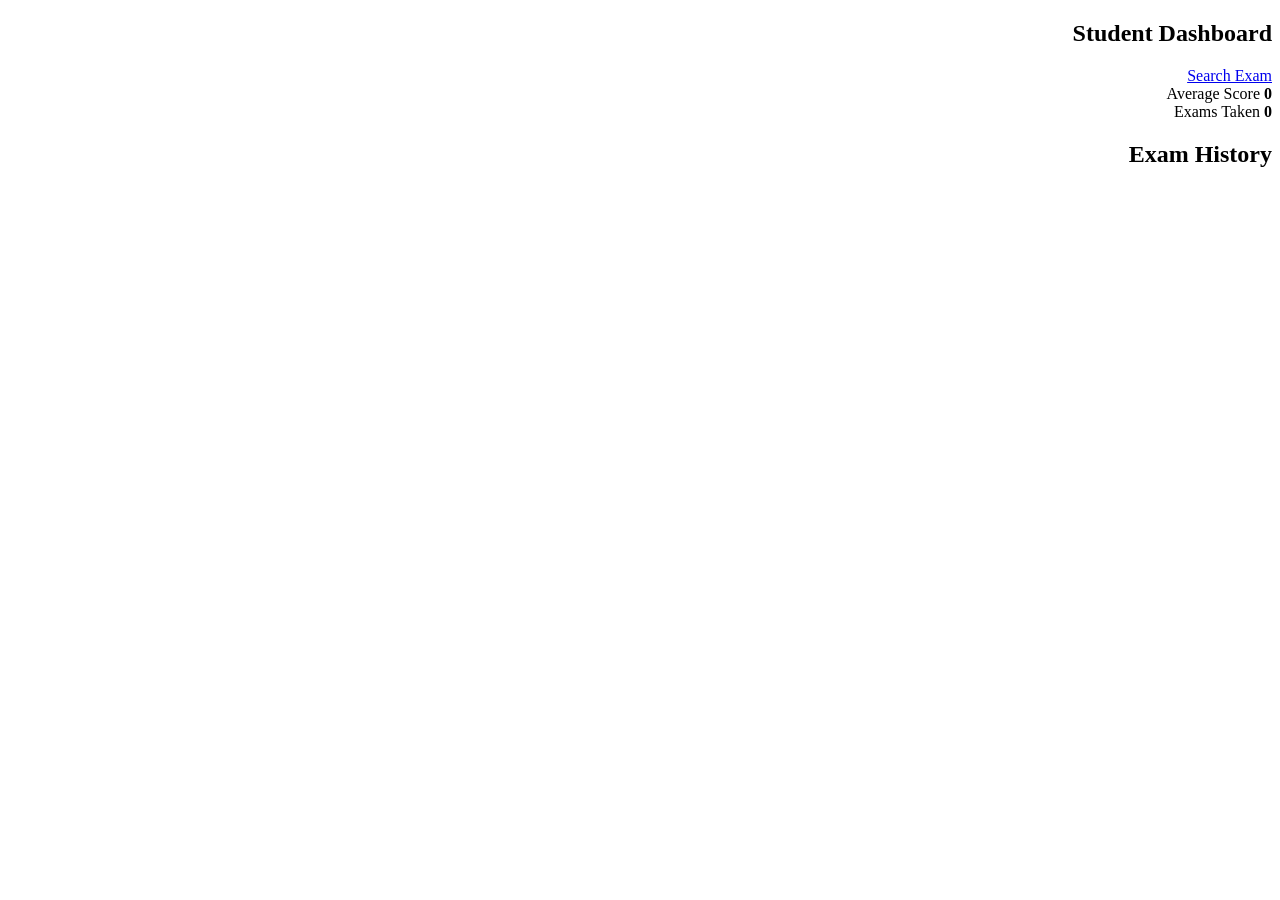
==== student/index.html @ d91c38ed "feat: add student dashboard search and exam taking pages" ====
<!DOCTYPE html>
<html lang="he" dir="rtl">
<head>
  <meta charset="UTF-8">
  <meta name="viewport" content="width=device-width, initial-scale=1.0">
  <title>Student Dashboard</title>
  <link rel="stylesheet" href="../css/styles.css">
</head>
<body>
  <div id="nav"></div>

  <main class="container">
    <section class="card hero">
      <h1>Student Dashboard</h1>
      <p id="welcomeText"></p>
      <a class="btn btn-primary" href="search.html">Search Exam</a>
    </section>

    <section class="stats">
      <div class="stat-box">
        <span>Average Score</span>
        <strong id="averageScore">0</strong>
      </div>
      <div class="stat-box">
        <span>Exams Taken</span>
        <strong id="examCount">0</strong>
      </div>
    </section>

    <section class="card">
      <h2>Exam History</h2>
      <div id="historyList"></div>
    </section>
  </main>

  <script type="module" src="../js/pages/studentHome.js"></script>
</body>
</html>
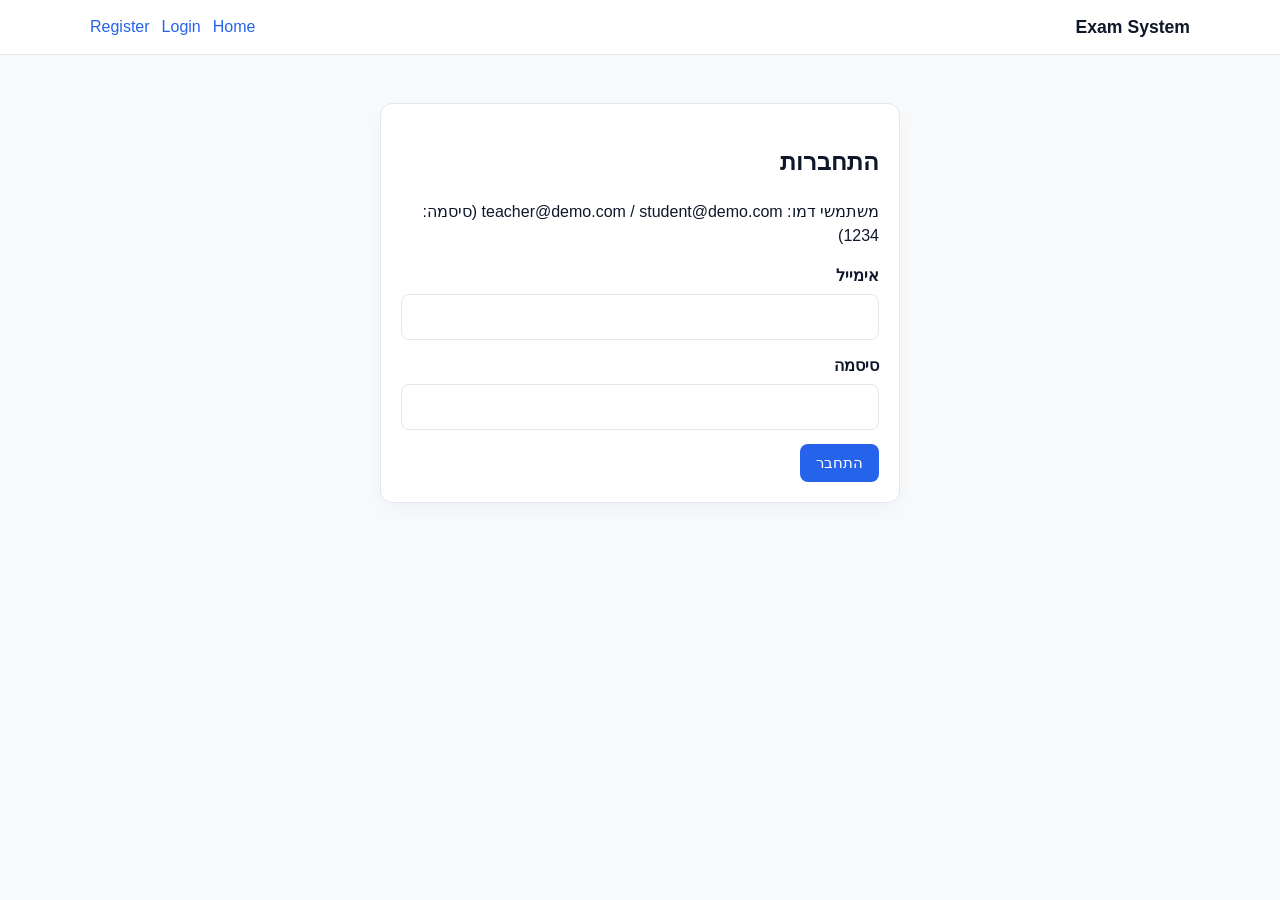
==== commit 64ba054d: "feat: localize student pages add timer and answer review" ====
--- a/student/index.html
+++ b/student/index.html
@@ -3,7 +3,7 @@
 <head>
   <meta charset="UTF-8">
   <meta name="viewport" content="width=device-width, initial-scale=1.0">
-  <title>Student Dashboard</title>
+  <title>אזור סטודנט | מערכת מבחנים</title>
   <link rel="stylesheet" href="../css/styles.css">
 </head>
 <body>
@@ -11,24 +11,24 @@
 
   <main class="container">
     <section class="card hero">
-      <h1>Student Dashboard</h1>
+      <h1>דף ראשי לסטודנט</h1>
       <p id="welcomeText"></p>
-      <a class="btn btn-primary" href="search.html">Search Exam</a>
+      <a class="btn btn-primary" href="search.html">חיפוש מבחן</a>
     </section>
 
     <section class="stats">
       <div class="stat-box">
-        <span>Average Score</span>
+        <span>ממוצע ציונים</span>
         <strong id="averageScore">0</strong>
       </div>
       <div class="stat-box">
-        <span>Exams Taken</span>
+        <span>מבחנים שבוצעו</span>
         <strong id="examCount">0</strong>
       </div>
     </section>
 
     <section class="card">
-      <h2>Exam History</h2>
+      <h2>היסטוריית מבחנים</h2>
       <div id="historyList"></div>
     </section>
   </main>
--- a/css/styles.css
+++ b/css/styles.css
@@ -0,0 +1,254 @@
+:root {
+  --primary: #2563eb;
+  --primary-dark: #1d4ed8;
+  --bg: #f8fafc;
+  --card: #ffffff;
+  --text: #0f172a;
+  --muted: #64748b;
+  --border: #e2e8f0;
+  --success: #16a34a;
+  --danger: #dc2626;
+}
+
+* {
+  box-sizing: border-box;
+}
+
+body {
+  margin: 0;
+  font-family: "Segoe UI", Tahoma, Geneva, Verdana, sans-serif;
+  background: var(--bg);
+  color: var(--text);
+  line-height: 1.5;
+}
+
+a {
+  color: var(--primary);
+  text-decoration: none;
+}
+
+a:hover {
+  text-decoration: underline;
+}
+
+.container {
+  width: min(1100px, 92%);
+  margin: 0 auto;
+  padding: 24px 0 48px;
+}
+
+.navbar {
+  background: var(--card);
+  border-bottom: 1px solid var(--border);
+  padding: 14px 0;
+  margin-bottom: 24px;
+}
+
+.navbar .inner {
+  width: min(1100px, 92%);
+  margin: 0 auto;
+  display: flex;
+  justify-content: space-between;
+  align-items: center;
+  gap: 16px;
+}
+
+.navbar .brand {
+  font-weight: 700;
+  font-size: 1.1rem;
+}
+
+.navbar .links {
+  display: flex;
+  gap: 12px;
+  flex-wrap: wrap;
+}
+
+.card {
+  background: var(--card);
+  border: 1px solid var(--border);
+  border-radius: 12px;
+  padding: 20px;
+  box-shadow: 0 8px 24px rgba(15, 23, 42, 0.04);
+}
+
+.card + .card {
+  margin-top: 16px;
+}
+
+.hero {
+  text-align: center;
+  padding: 32px 20px;
+}
+
+.hero h1 {
+  margin: 0 0 8px;
+  font-size: 2rem;
+}
+
+.hero p {
+  color: var(--muted);
+  margin: 0;
+}
+
+.grid-2 {
+  display: grid;
+  grid-template-columns: repeat(auto-fit, minmax(280px, 1fr));
+  gap: 16px;
+}
+
+.btn {
+  display: inline-block;
+  border: none;
+  border-radius: 8px;
+  padding: 10px 16px;
+  font-size: 0.95rem;
+  cursor: pointer;
+  text-align: center;
+}
+
+.btn-primary {
+  background: var(--primary);
+  color: #fff;
+}
+
+.btn-primary:hover {
+  background: var(--primary-dark);
+}
+
+.btn-secondary {
+  background: #e2e8f0;
+  color: var(--text);
+}
+
+.btn-danger {
+  background: var(--danger);
+  color: #fff;
+}
+
+.btn + .btn {
+  margin-inline-start: 8px;
+}
+
+.form-group {
+  margin-bottom: 14px;
+}
+
+label {
+  display: block;
+  margin-bottom: 6px;
+  font-weight: 600;
+}
+
+input,
+select,
+textarea {
+  width: 100%;
+  padding: 10px 12px;
+  border: 1px solid var(--border);
+  border-radius: 8px;
+  font: inherit;
+}
+
+textarea {
+  min-height: 90px;
+  resize: vertical;
+}
+
+.table {
+  width: 100%;
+  border-collapse: collapse;
+}
+
+.table th,
+.table td {
+  border-bottom: 1px solid var(--border);
+  padding: 10px 8px;
+  text-align: start;
+}
+
+.badge {
+  display: inline-block;
+  padding: 4px 10px;
+  border-radius: 999px;
+  font-size: 0.85rem;
+  background: #dbeafe;
+  color: #1d4ed8;
+}
+
+.alert {
+  padding: 12px 14px;
+  border-radius: 8px;
+  margin-bottom: 16px;
+}
+
+.alert-error {
+  background: #fee2e2;
+  color: #991b1b;
+}
+
+.alert-success {
+  background: #dcfce7;
+  color: #166534;
+}
+
+.stats {
+  display: grid;
+  grid-template-columns: repeat(auto-fit, minmax(160px, 1fr));
+  gap: 12px;
+}
+
+.stat-box {
+  background: #eff6ff;
+  border-radius: 10px;
+  padding: 16px;
+}
+
+.stat-box strong {
+  display: block;
+  font-size: 1.5rem;
+}
+
+.question-block {
+  border: 1px solid var(--border);
+  border-radius: 10px;
+  padding: 16px;
+  margin-bottom: 12px;
+}
+
+.option-row {
+  display: flex;
+  align-items: center;
+  gap: 8px;
+  margin-bottom: 8px;
+}
+
+.empty-state {
+  color: var(--muted);
+  text-align: center;
+  padding: 24px;
+}
+
+.student-list {
+  list-style: none;
+  padding: 0;
+  margin: 0;
+}
+
+.student-list li {
+  padding: 12px 0;
+  border-bottom: 1px solid var(--border);
+}
+
+.actions {
+  display: flex;
+  flex-wrap: wrap;
+  gap: 8px;
+}
+
+@media (max-width: 640px) {
+  .navbar .inner {
+    flex-direction: column;
+    align-items: flex-start;
+  }
+}
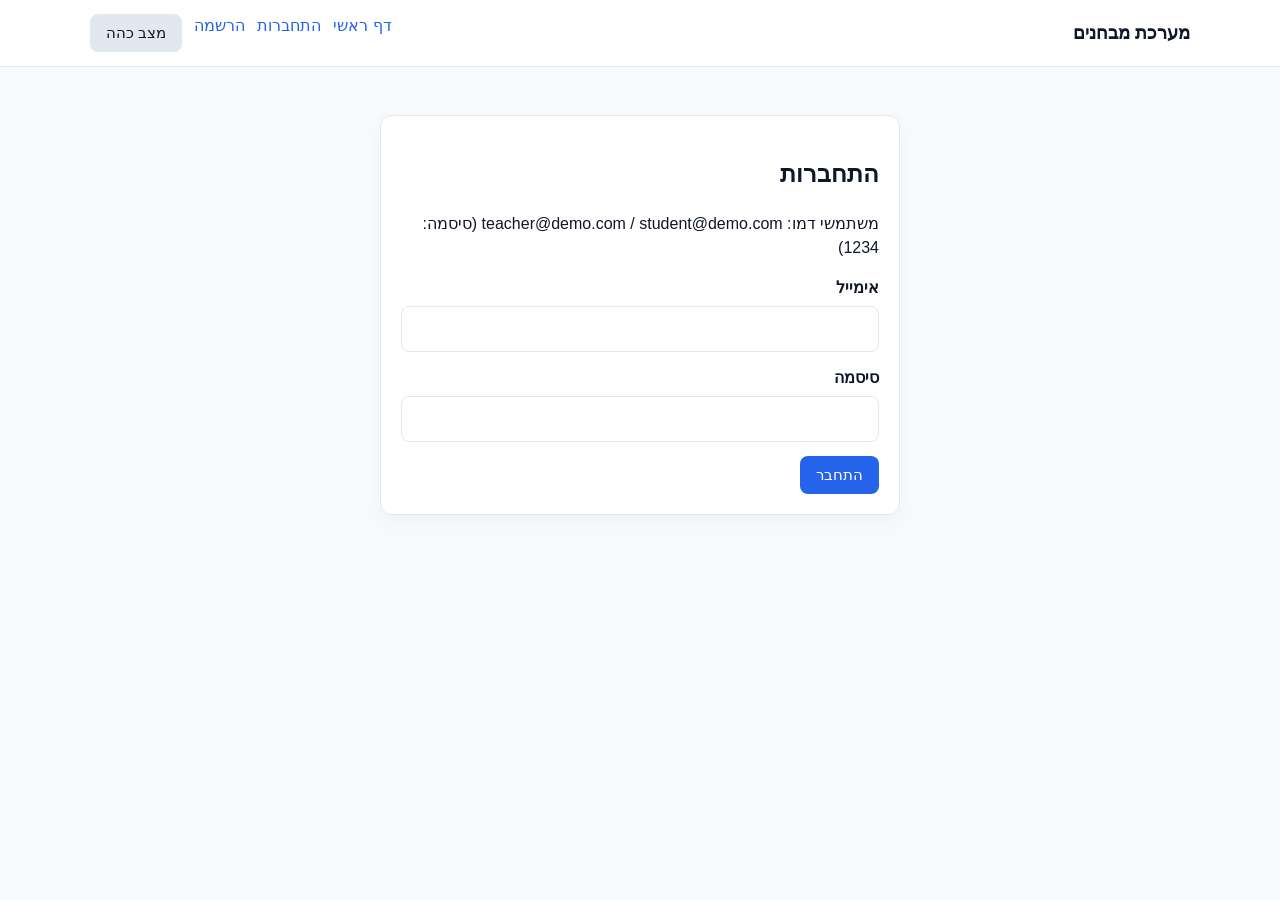
==== commit c0f5fdd2: "feat: add dark mode and exam filtering by category and difficulty" ====
--- a/student/index.html
+++ b/student/index.html
@@ -4,6 +4,7 @@
   <meta charset="UTF-8">
   <meta name="viewport" content="width=device-width, initial-scale=1.0">
   <title>אזור סטודנט | מערכת מבחנים</title>
+  <script src="../js/theme-init.js"></script>
   <link rel="stylesheet" href="../css/styles.css">
 </head>
 <body>
--- a/css/styles.css
+++ b/css/styles.css
@@ -8,6 +8,36 @@
   --border: #e2e8f0;
   --success: #16a34a;
   --danger: #dc2626;
+  --secondary-bg: #e2e8f0;
+  --badge-bg: #dbeafe;
+  --badge-color: #1d4ed8;
+  --stat-bg: #eff6ff;
+  --alert-success-bg: #dcfce7;
+  --alert-success-text: #166534;
+  --alert-error-bg: #fee2e2;
+  --alert-error-text: #991b1b;
+  --card-shadow: rgba(15, 23, 42, 0.04);
+  --input-bg: #ffffff;
+}
+
+[data-theme="dark"] {
+  --primary: #3b82f6;
+  --primary-dark: #60a5fa;
+  --bg: #0f172a;
+  --card: #1e293b;
+  --text: #f1f5f9;
+  --muted: #94a3b8;
+  --border: #334155;
+  --secondary-bg: #334155;
+  --badge-bg: #1e3a5f;
+  --badge-color: #93c5fd;
+  --stat-bg: #1e3a5f;
+  --alert-success-bg: #14532d;
+  --alert-success-text: #bbf7d0;
+  --alert-error-bg: #7f1d1d;
+  --alert-error-text: #fecaca;
+  --card-shadow: rgba(0, 0, 0, 0.35);
+  --input-bg: #0f172a;
 }
 
 * {
@@ -69,7 +99,7 @@
   border: 1px solid var(--border);
   border-radius: 12px;
   padding: 20px;
-  box-shadow: 0 8px 24px rgba(15, 23, 42, 0.04);
+  box-shadow: 0 8px 24px var(--card-shadow);
 }
 
 .card + .card {
@@ -117,7 +147,7 @@
 }
 
 .btn-secondary {
-  background: #e2e8f0;
+  background: var(--secondary-bg);
   color: var(--text);
 }
 
@@ -140,7 +170,7 @@
   font-weight: 600;
 }
 
-input,
+input:not([type="radio"]):not([type="checkbox"]),
 select,
 textarea {
   width: 100%;
@@ -148,6 +178,15 @@
   border: 1px solid var(--border);
   border-radius: 8px;
   font: inherit;
+  background: var(--input-bg);
+  color: var(--text);
+}
+
+input[type="radio"],
+input[type="checkbox"] {
+  width: auto;
+  flex-shrink: 0;
+  margin: 0;
 }
 
 textarea {
@@ -172,8 +211,10 @@
   padding: 4px 10px;
   border-radius: 999px;
   font-size: 0.85rem;
-  background: #dbeafe;
-  color: #1d4ed8;
+  background: var(--badge-bg);
+  color: var(--badge-color);
+  direction: ltr;
+  unicode-bidi: isolate;
 }
 
 .alert {
@@ -183,13 +224,13 @@
 }
 
 .alert-error {
-  background: #fee2e2;
-  color: #991b1b;
+  background: var(--alert-error-bg);
+  color: var(--alert-error-text);
 }
 
 .alert-success {
-  background: #dcfce7;
-  color: #166534;
+  background: var(--alert-success-bg);
+  color: var(--alert-success-text);
 }
 
 .stats {
@@ -199,7 +240,7 @@
 }
 
 .stat-box {
-  background: #eff6ff;
+  background: var(--stat-bg);
   border-radius: 10px;
   padding: 16px;
 }
@@ -216,11 +257,38 @@
   margin-bottom: 12px;
 }
 
+.question-title {
+  margin: 0 0 12px;
+  line-height: 1.6;
+}
+
+/* Isolate English / Latin content inside RTL pages */
+.ltr-text {
+  direction: ltr;
+  unicode-bidi: isolate;
+  text-align: left;
+}
+
+.ltr-text.block {
+  display: block;
+}
+
+.rtl-label {
+  unicode-bidi: isolate;
+}
+
 .option-row {
   display: flex;
-  align-items: center;
+  align-items: flex-start;
   gap: 8px;
   margin-bottom: 8px;
+  cursor: pointer;
+}
+
+.option-row .ltr-text {
+  flex: 1;
+  min-width: 0;
+  line-height: 1.5;
 }
 
 .empty-state {
@@ -244,6 +312,36 @@
   display: flex;
   flex-wrap: wrap;
   gap: 8px;
+}
+
+.badge-difficulty-easy {
+  background: #dcfce7;
+  color: #166534;
+}
+
+.badge-difficulty-medium {
+  background: #fef9c3;
+  color: #854d0e;
+}
+
+.badge-difficulty-hard {
+  background: #fee2e2;
+  color: #991b1b;
+}
+
+[data-theme="dark"] .badge-difficulty-easy {
+  background: #14532d;
+  color: #bbf7d0;
+}
+
+[data-theme="dark"] .badge-difficulty-medium {
+  background: #713f12;
+  color: #fef08a;
+}
+
+[data-theme="dark"] .badge-difficulty-hard {
+  background: #7f1d1d;
+  color: #fecaca;
 }
 
 @media (max-width: 640px) {
